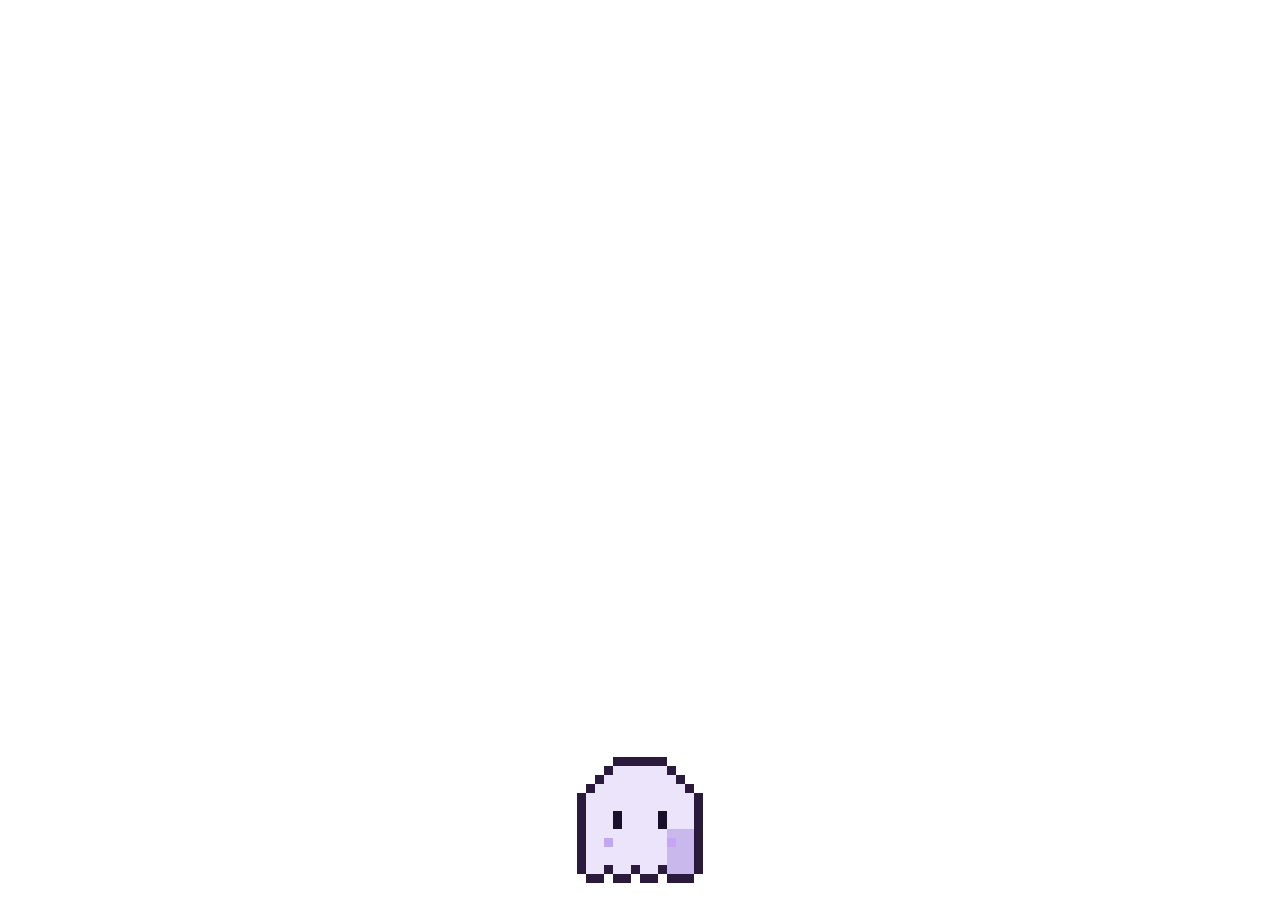
==== src/index.html @ e0abfaef "Poltergeist v0.5" ====
<!DOCTYPE html>
<html lang="en">
<head>
  <meta charset="UTF-8" />
  <meta name="viewport" content="width=device-width, initial-scale=1.0" />
  <link rel="stylesheet" href="style.css" />
  <title>Poltergeist</title>
</head>
<body>
  <div id="stage">
    <div id="bubble" class="bubble"><span class="text"></span><span class="hint">click to dismiss</span></div>
    <div id="char" class="char" data-tauri-drag-region title="drag me · right-click for settings"></div>
  </div>
  <script src="main.js"></script>
</body>
</html>
---- src/style.css ----
:root {
  --cell: 9px;
  --void: #0e0a14;
  --panel: #1b1230;
  --purple: #9d7bd8;
  --purple-bright: #c4a6f5;
  --purple-deep: #3d2459;
  --ghost: #ece4fa;
  --ghost-shade: #c9b8ec;
  --ghost-outline: #2a1b3d;
  --eye: #19102b;
  --blush: #c4a6f5;
  --tear: #8fc7f5;
  --text: #ddd0f5;
  --muted: #8d79b3;
  --mono: "Cascadia Code", "Consolas", "SF Mono", "Menlo", monospace;
}

* { margin: 0; padding: 0; box-sizing: border-box; }

html, body {
  background: transparent;
  overflow: hidden;
  width: 100%;
  height: 100%;
  font-family: var(--mono);
  -webkit-user-select: none;
  user-select: none;
  cursor: default;
}

#stage {
  position: absolute;
  bottom: 8px;
  left: 50%;
  transform: translateX(-50%);
  display: flex;
  flex-direction: column;
  align-items: center;
  gap: 8px;
}

/* ---- ghost ---- */
.char {
  display: grid;
  grid-template-columns: repeat(16, var(--cell));
  grid-template-rows: repeat(16, var(--cell));
  animation: bob 3.6s ease-in-out infinite, aura 2.8s ease-in-out infinite;
  cursor: grab;
}
.char:active { cursor: grabbing; }
.char .px { pointer-events: none; image-rendering: pixelated; }

@keyframes bob {
  0%, 100% { transform: translateY(0); }
  50% { transform: translateY(-5px); }
}
@keyframes aura {
  0%, 100% { filter: drop-shadow(0 0 5px rgba(157, 123, 216, 0.45)) drop-shadow(0 5px 5px rgba(0, 0, 0, 0.55)); }
  50% { filter: drop-shadow(0 0 11px rgba(196, 166, 245, 0.85)) drop-shadow(0 5px 6px rgba(0, 0, 0, 0.55)); }
}

/* celebrate: a happy hop on dismiss (overrides bob+aura while it runs) */
/* translate-only so the pixel grid stays crisp (scale/rotate reveal cell seams) */
.char.celebrate { animation: celebrate 0.6s ease-out 2; }
@keyframes celebrate {
  0%   { transform: translateY(0); }
  25%  { transform: translateY(-14px); }
  45%  { transform: translateY(0); }
  65%  { transform: translateY(-7px); }
  100% { transform: translateY(0); }
}

/* sad: dropped the aura, slower droopy bob, dimmed + cool tint */
.char.sad {
  animation: bob 5.5s ease-in-out infinite;
  filter: grayscale(0.45) brightness(0.82) drop-shadow(0 4px 4px rgba(0, 0, 0, 0.55));
}

/* ---- speech bubble: chunky pixel window ---- */
.bubble {
  max-width: 200px;
  background: var(--panel);
  color: var(--text);
  border: 3px solid var(--purple);
  border-radius: 0; /* pixel, no rounding */
  padding: 9px 13px 8px;
  font-size: 12px;
  line-height: 1.4;
  text-align: center;
  box-shadow: 4px 4px 0 0 var(--purple-deep), 0 0 14px rgba(157, 123, 216, 0.35);
  opacity: 0;
  transform: translateY(6px);
  transition: opacity 0.3s ease, transform 0.3s ease;
  pointer-events: none;
  position: relative;
  image-rendering: pixelated;
}
/* stepped pixel tail — a stair-stepped pyramid, on-grid (no diagonals) */
.bubble::after {
  content: "";
  position: absolute;
  top: 100%; /* hangs off the bottom border, same purple → reads as one frame */
  left: 50%;
  transform: translateX(-50%);
  width: 22px;
  height: 12px;
  background: var(--purple);
  clip-path: polygon(
    0 0, 100% 0,
    100% 33.3%, 81.8% 33.3%,
    81.8% 66.7%, 63.6% 66.7%,
    63.6% 100%, 36.4% 100%,
    36.4% 66.7%, 18.2% 66.7%,
    18.2% 33.3%, 0 33.3%
  );
}
.bubble.show {
  opacity: 1;
  transform: translateY(0);
  pointer-events: auto;
  cursor: pointer;
  animation: flicker 3s ease-in-out infinite;
}
.bubble:hover { background: #241640; }
.bubble .hint {
  display: block;
  margin-top: 4px;
  font-size: 9px;
  letter-spacing: 1.5px;
  text-transform: uppercase;
  color: var(--purple);
}

@keyframes flicker {
  0%, 100% { box-shadow: 4px 4px 0 0 var(--purple-deep), 0 0 14px rgba(157, 123, 216, 0.35); }
  50% { box-shadow: 4px 4px 0 0 var(--purple-deep), 0 0 22px rgba(196, 166, 245, 0.6); }
}
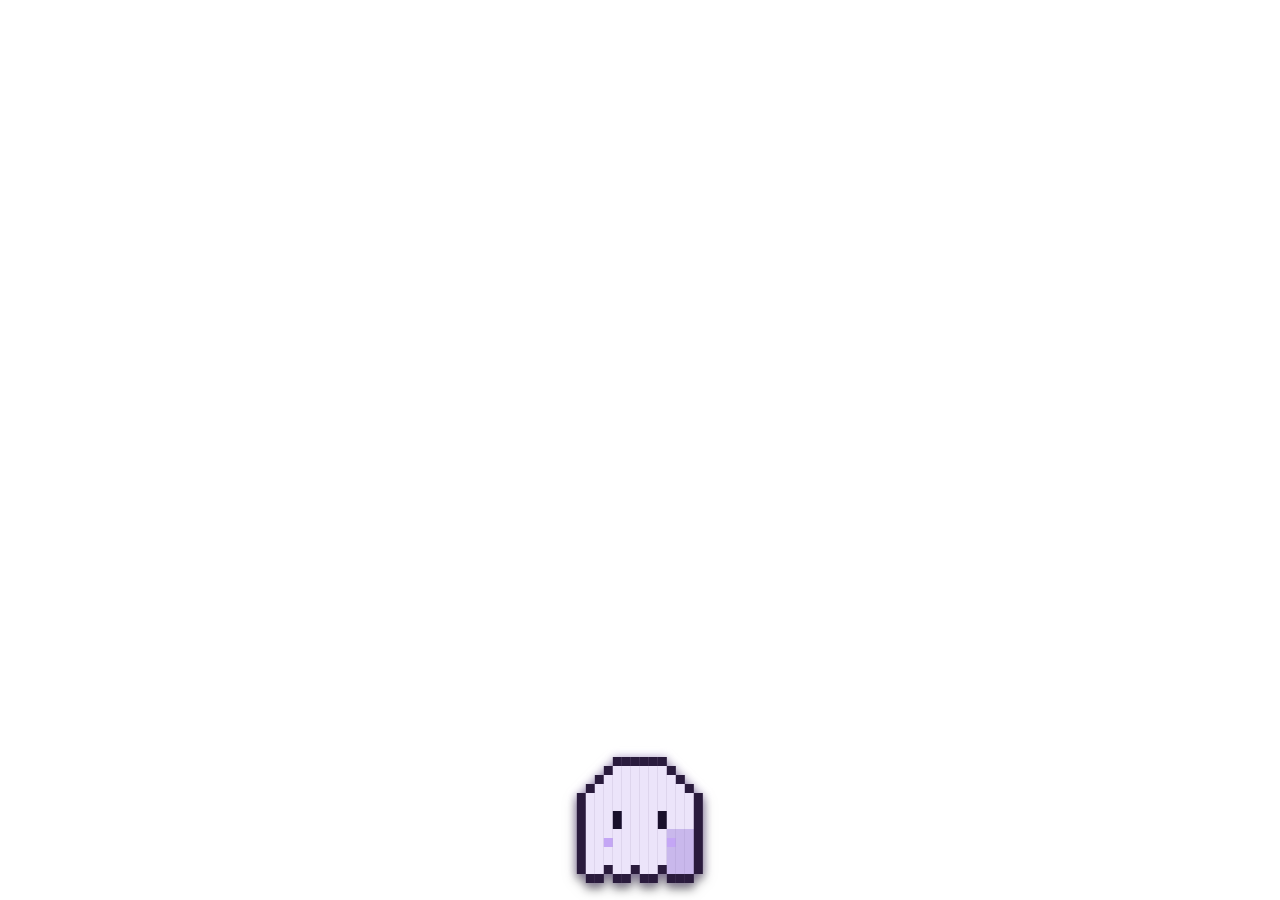
==== commit be693b47: "Poltergeist v1.5.0: stacked-nudge chime + queue counter A nudge that arrives while another bubble is" ====
--- a/src/index.html
+++ b/src/index.html
@@ -3,14 +3,22 @@
 <head>
   <meta charset="UTF-8" />
   <meta name="viewport" content="width=device-width, initial-scale=1.0" />
+  <link rel="stylesheet" href="tokens.css" />
+  <script src="theme.js"></script>
   <link rel="stylesheet" href="style.css" />
   <title>Poltergeist</title>
 </head>
 <body>
   <div id="stage">
-    <div id="bubble" class="bubble"><span class="text"></span><span class="hint">click to dismiss</span></div>
-    <div id="char" class="char" data-tauri-drag-region title="drag me · right-click for settings"></div>
+    <div id="bubble" class="bubble" role="status" aria-live="polite"><img class="agentlogo" alt="" hidden /><span class="text"></span><span class="hint">click to dismiss</span><span class="stack" hidden></span></div>
+    <div id="ghostwrap">
+      <div id="flames" aria-hidden="true"><span></span><span></span><span></span><span></span><span></span></div>
+      <div id="char" class="char" data-tauri-drag-region role="button" aria-label="Poltergeist ghost — drag to move, right-click for settings" title="drag me · right-click for settings"></div>
+      <div id="pad" class="pad" aria-hidden="true"></div>
+      <div id="zzz" aria-hidden="true"><span>z</span><span>z</span><span>z</span></div>
+    </div>
   </div>
+  <script src="winpos.js"></script>
   <script src="main.js"></script>
 </body>
 </html>
--- a/src/tokens.css
+++ b/src/tokens.css
@@ -0,0 +1,114 @@
+/* Shared spectral palette — the one source of truth for all four windows
+   (character overlay, settings, to-do, calendar). Each window <link>s this
+   before its own styles, so a palette change is a one-file edit and the
+   windows can't drift apart. main.js also reads the ghost/eye/blush/tear/void
+   vars at runtime for the sprite cells, so they must live on :root here. */
+:root {
+  --void: #0e0a14;
+  --panel: #1b1230;
+  --row: #221636;
+  --row-hover: #241640;
+  --purple: #9d7bd8;
+  --purple-bright: #c4a6f5;
+  --purple-deep: #3d2459;
+  /* rgb triplets of the two purples + the focus amber, for glow/shadow alphas
+     via rgb(var(--x) / A) — keeps spectral glows from drifting off-palette */
+  --purple-rgb: 157 123 216;
+  --purple-bright-rgb: 196 166 245;
+  --amber-rgb: 227 178 60;
+  --ghost: #ece4fa;
+  --ghost-shade: #c9b8ec;
+  --ghost-outline: #2a1b3d;
+  --eye: #19102b;
+  --blush: #c4a6f5;
+  --tear: #8fc7f5;
+  --text: #ddd0f5;
+  /* focus-notebook cover (main.js PAD sprite) — themed so the pad recolors
+     with the palette like the ghost does; shade is the lighter depth edge */
+  --pad-cover: #6b4ba0;
+  --pad-shade: #7d5cb0;
+  /* lifted from #8d79b3 → clears WCAG AA (4.5:1) on --row, not just --void */
+  --muted: #9a86bd;
+  /* resting border for form fields + icon buttons — theme-tuned alpha so each
+     palette clears WCAG 1.4.11 (3:1) on both --void and --panel while staying
+     as dim as it can (--purple-deep at ~1.5:1 stays shadow-ink only) */
+  --border: rgb(var(--purple-rgb) / 0.7);
+  /* pencil in the focus-notebook sprite — constant across themes, like --tear */
+  --pad-pencil: #e3b23c;
+  --pad-eraser: #eaa0c2;
+  --danger: #c77;
+  --danger-bright: #e89;
+  --mono: "Cascadia Code", "Consolas", "SF Mono", "Menlo", monospace;
+}
+
+/* Alternate themes: applied via document.documentElement.dataset.theme (see
+   theme.js, shared by all four windows). Each block only overrides the palette
+   colors — layout vars, --amber-rgb (focus glow), and --mono stay from :root.
+   Colors are hand-tuned but freely tweakable; --muted must clear ~4.5:1 on --row,
+   and --border must clear 3:1 on both --void and --panel (WCAG 1.4.11). */
+:root[data-theme="matcha"] {
+  --void: #0d1410;
+  --panel: #14201a;
+  --row: #1a281f;
+  --row-hover: #1f2f24;
+  --purple: #83c69a;
+  --purple-bright: #a8e0b8;
+  --purple-deep: #24422f;
+  --purple-rgb: 131 198 154;
+  --purple-bright-rgb: 168 224 184;
+  --ghost: #eaf5ec;
+  --ghost-shade: #c2ddc9;
+  --ghost-outline: #1b3325;
+  --eye: #10231a;
+  --blush: #a8e0b8;
+  --tear: #8fc7f5;
+  --text: #d3ebd8;
+  --pad-cover: #4a7d5c;
+  --pad-shade: #5c8f6d;
+  --muted: #8fb89c;
+  --border: rgb(var(--purple-rgb) / 0.52); /* brighter green needs less alpha for 3:1 */
+}
+:root[data-theme="sundae"] {
+  --void: #160e14;
+  --panel: #241422;
+  --row: #2c1929;
+  --row-hover: #331d2f;
+  --purple: #d886b0;
+  --purple-bright: #f0aecb;
+  --purple-deep: #52243f;
+  --purple-rgb: 216 134 176;
+  --purple-bright-rgb: 240 174 203;
+  --ghost: #fae6f0;
+  --ghost-shade: #e6bcd3;
+  --ghost-outline: #3d1b30;
+  --eye: #2b1022;
+  --blush: #f0aecb;
+  --tear: #8fc7f5;
+  --text: #f0d4e2;
+  --pad-cover: #a04b78;
+  --pad-shade: #b05c89;
+  --muted: #bd8aa5;
+  --border: rgb(var(--purple-rgb) / 0.6);
+}
+:root[data-theme="slate"] {
+  --void: #0e1116;
+  --panel: #161b24;
+  --row: #1c222d;
+  --row-hover: #212836;
+  --purple: #7f9cc4;
+  --purple-bright: #a8c0e0;
+  --purple-deep: #2a3546;
+  --purple-rgb: 127 156 196;
+  --purple-bright-rgb: 168 192 224;
+  --ghost: #e8edf5;
+  --ghost-shade: #c4cede;
+  --ghost-outline: #1e2735;
+  --eye: #121824;
+  --blush: #a8c0e0;
+  --tear: #8fc7f5;
+  --text: #d2dbe9;
+  --pad-cover: #465f88;
+  --pad-shade: #567099;
+  --muted: #8a99b0;
+  --border: rgb(var(--purple-rgb) / 0.64);
+}
--- a/src/style.css
+++ b/src/style.css
@@ -1,19 +1,7 @@
+/* palette lives in tokens.css (shared across all windows); only the overlay's
+   own pixel-grid unit is window-specific. */
 :root {
   --cell: 9px;
-  --void: #0e0a14;
-  --panel: #1b1230;
-  --purple: #9d7bd8;
-  --purple-bright: #c4a6f5;
-  --purple-deep: #3d2459;
-  --ghost: #ece4fa;
-  --ghost-shade: #c9b8ec;
-  --ghost-outline: #2a1b3d;
-  --eye: #19102b;
-  --blush: #c4a6f5;
-  --tear: #8fc7f5;
-  --text: #ddd0f5;
-  --muted: #8d79b3;
-  --mono: "Cascadia Code", "Consolas", "SF Mono", "Menlo", monospace;
 }
 
 * { margin: 0; padding: 0; box-sizing: border-box; }
@@ -41,23 +29,88 @@
 }
 
 /* ---- ghost ---- */
+#ghostwrap { position: relative; }
+
+/* poltergeist flames: purple tongues behind the ghost, only when angry */
+#flames {
+  position: absolute;
+  inset: -6px -4px 0;
+  z-index: -1;
+  display: none;
+  justify-content: center;
+  align-items: flex-end;
+  gap: 3px;
+  pointer-events: none;
+}
+#flames.lit { display: flex; }
+#flames span {
+  width: calc(var(--cell) * 1.4);
+  height: calc(var(--cell) * 3);
+  background: linear-gradient(to top, var(--purple-deep) 0%, var(--purple) 45%, var(--purple-bright) 100%);
+  border-radius: 45% 45% 18% 18% / 65% 65% 35% 35%;
+  filter: drop-shadow(0 0 6px rgb(var(--purple-bright-rgb) / 0.8));
+  animation: flameflicker 0.5s ease-in-out infinite;
+}
+#flames span:nth-child(2) { height: calc(var(--cell) * 4); animation-delay: 0.12s; }
+#flames span:nth-child(3) { height: calc(var(--cell) * 5); animation-delay: 0.06s; }
+#flames span:nth-child(4) { height: calc(var(--cell) * 4); animation-delay: 0.18s; }
+#flames span:nth-child(5) { height: calc(var(--cell) * 3); animation-delay: 0.24s; }
+@keyframes flameflicker {
+  0%, 100% { transform: scaleY(1) translateY(0); opacity: 0.8; }
+  50% { transform: scaleY(1.35) translateY(-4px); opacity: 1; }
+}
+
+/* angry: drop the bob for a tight shake + a hot purple glow */
+.char.angry {
+  animation: angryshake 0.16s steps(2) infinite;
+  filter: drop-shadow(0 0 9px rgb(var(--purple-bright-rgb) / 0.95)) drop-shadow(0 0 16px rgb(var(--purple-rgb) / 0.75));
+}
+@keyframes angryshake {
+  0% { transform: translate(-1px, 0); }
+  100% { transform: translate(1px, 0); }
+}
+
 .char {
   display: grid;
   grid-template-columns: repeat(16, var(--cell));
   grid-template-rows: repeat(16, var(--cell));
-  animation: bob 3.6s ease-in-out infinite, aura 2.8s ease-in-out infinite;
+  animation: bob 3.6s ease-in-out infinite;
+  /* static: the breathing comes from the #ghostwrap::before glow layer below —
+     animating filter re-rasterizes the shadow every frame, and GPU is disabled */
+  filter: drop-shadow(0 0 5px rgb(var(--purple-rgb) / 0.45)) drop-shadow(0 5px 5px rgba(0, 0, 0, 0.55));
   cursor: grab;
 }
 .char:active { cursor: grabbing; }
 .char .px { pointer-events: none; image-rendering: pixelated; }
+
+/* breathing aura: a soft glow layer pulsing opacity (compositor-cheap) instead of
+   animating drop-shadow. Hidden for sad/angry/sleeping — those moods dropped the
+   aura before (they own their filter); writing recolors it amber (focus glow). */
+#ghostwrap::before {
+  content: "";
+  position: absolute;
+  /* bottom-anchored to the ghost body (bottom 16 rows) so it stays centered even when
+     the grid grows to 24 rows for a hat — a %-based inset would ride up over the hat */
+  left: 0; right: 0; bottom: var(--cell); height: calc(var(--cell) * 13);
+  z-index: -2; /* behind the flames at -1 */
+  background: radial-gradient(closest-side, rgb(var(--purple-bright-rgb) / 0.4), transparent);
+  animation: aura 2.8s ease-in-out infinite;
+  pointer-events: none;
+}
+#ghostwrap.sleeping::before,
+#ghostwrap:has(.char.sad)::before,
+#ghostwrap:has(.char.angry)::before { display: none; }
+#ghostwrap.writing::before {
+  background: radial-gradient(closest-side, rgb(var(--amber-rgb) / 0.4), transparent);
+}
 
 @keyframes bob {
   0%, 100% { transform: translateY(0); }
   50% { transform: translateY(-5px); }
 }
 @keyframes aura {
-  0%, 100% { filter: drop-shadow(0 0 5px rgba(157, 123, 216, 0.45)) drop-shadow(0 5px 5px rgba(0, 0, 0, 0.55)); }
-  50% { filter: drop-shadow(0 0 11px rgba(196, 166, 245, 0.85)) drop-shadow(0 5px 6px rgba(0, 0, 0, 0.55)); }
+  0%, 100% { opacity: 0; }
+  50% { opacity: 1; }
 }
 
 /* celebrate: a happy hop on dismiss (overrides bob+aura while it runs) */
@@ -75,6 +128,68 @@
 .char.sad {
   animation: bob 5.5s ease-in-out infinite;
   filter: grayscale(0.45) brightness(0.82) drop-shadow(0 4px 4px rgba(0, 0, 0, 0.55));
+}
+
+/* sleeping: dropped the aura, dimmed, a slow deep "breathing" bob */
+.char.sleeping {
+  animation: bob 6.5s ease-in-out infinite;
+  filter: brightness(0.78) drop-shadow(0 0 5px rgb(var(--purple-rgb) / 0.4)) drop-shadow(0 4px 4px rgba(0, 0, 0, 0.55));
+}
+
+/* ---- sleep "z z z": a rising, staggered trail above the dozing ghost ---- */
+#zzz {
+  position: absolute;
+  top: calc(var(--cell) * -0.4);
+  right: calc(var(--cell) * -0.6);
+  display: none;
+  width: calc(var(--cell) * 3);
+  height: calc(var(--cell) * 2.5);
+  pointer-events: none;
+}
+#ghostwrap.sleeping #zzz { display: block; }
+#zzz span {
+  position: absolute;
+  bottom: 0;
+  font-family: var(--mono);
+  font-weight: 700;
+  color: var(--purple-bright);
+  text-shadow: 0 0 6px rgb(var(--purple-bright-rgb) / 0.55);
+  opacity: 0;
+  /* ease-out-quint: drifts up fast then eases as it fades */
+  animation: zfloat 3.3s cubic-bezier(0.22, 1, 0.36, 1) infinite;
+}
+#zzz span:nth-child(1) { left: 0;  font-size: 9px;  animation-delay: 0s; }
+#zzz span:nth-child(2) { left: 7px; font-size: 12px; animation-delay: 1.1s; }
+#zzz span:nth-child(3) { left: 15px; font-size: 15px; animation-delay: 2.2s; }
+@keyframes zfloat {
+  0%   { opacity: 0; transform: translate(0, 4px) scale(0.6); }
+  18%  { opacity: 0.95; }
+  70%  { opacity: 0.85; }
+  100% { opacity: 0; transform: translate(9px, -18px) scale(1.1); }
+}
+
+/* ---- focus mode: a pixel notebook the ghost writes in ---- */
+/* a sprite grid like the ghost (built in main.js -> buildPad/renderPad), shown in
+   front of the lower body only while "writing". We see the BACK cover — the page
+   faces the ghost and stays hidden; only the pencil top pokes above the binding
+   edge and walks side-to-side. Cells run at 0.8 --cell so it reads as a held pad. */
+#pad {
+  position: absolute;
+  left: 50%;
+  bottom: calc(var(--cell) * 0.6);
+  transform: translateX(-50%);
+  display: none;
+  grid-template-columns: repeat(10, calc(var(--cell) * 0.8));
+  grid-template-rows: repeat(9, calc(var(--cell) * 0.8));
+  z-index: 1; /* in front of the ghost body (flames sit behind at -1) */
+  filter: drop-shadow(2px 3px 0 rgba(0, 0, 0, 0.5)) drop-shadow(0 0 8px rgb(var(--purple-bright-rgb) / 0.3));
+}
+#ghostwrap.writing #pad { display: grid; }
+#pad .px { pointer-events: none; image-rendering: pixelated; }
+/* a soft focus glow on the ghost itself, so the whole mode reads as "focusing"
+   (the breathing amber comes from the recolored #ghostwrap::before layer above) */
+#ghostwrap.writing #char {
+  filter: drop-shadow(0 0 6px rgb(var(--amber-rgb) / 0.5)) drop-shadow(0 5px 5px rgba(0, 0, 0, 0.55));
 }
 
 /* ---- speech bubble: chunky pixel window ---- */
@@ -88,10 +203,12 @@
   font-size: 12px;
   line-height: 1.4;
   text-align: center;
-  box-shadow: 4px 4px 0 0 var(--purple-deep), 0 0 14px rgba(157, 123, 216, 0.35);
+  text-wrap: balance; /* even line lengths on multi-line reminder labels */
+  box-shadow: 4px 4px 0 0 var(--purple-deep), 0 0 14px rgb(var(--purple-rgb) / 0.35);
   opacity: 0;
   transform: translateY(6px);
-  transition: opacity 0.3s ease, transform 0.3s ease;
+  /* ease-out-expo: the bubble decelerates as it arrives (entrance, not symmetric) */
+  transition: opacity 0.28s cubic-bezier(0.16, 1, 0.3, 1), transform 0.28s cubic-bezier(0.16, 1, 0.3, 1), border-color 0.15s ease;
   pointer-events: none;
   position: relative;
   image-rendering: pixelated;
@@ -120,19 +237,73 @@
   transform: translateY(0);
   pointer-events: auto;
   cursor: pointer;
-  animation: flicker 3s ease-in-out infinite;
-}
-.bubble:hover { background: #241640; }
+}
+/* flicker: a glow layer pulsing opacity instead of animating box-shadow values —
+   shadow animation repaints every frame, and GPU is disabled (see CLAUDE.md) */
+.bubble::before {
+  content: "";
+  position: absolute;
+  inset: 0;
+  z-index: -1;
+  box-shadow: 0 0 22px rgb(var(--purple-bright-rgb) / 0.6);
+  opacity: 0;
+  pointer-events: none;
+}
+.bubble.show::before { animation: flicker 3s ease-in-out infinite; }
+/* the bubble is the click target — make hover legible (border lifts) */
+.bubble:hover { background: var(--row-hover); border-color: var(--purple-bright); }
 .bubble .hint {
   display: block;
   margin-top: 4px;
-  font-size: 9px;
+  font-size: 10px;
   letter-spacing: 1.5px;
   text-transform: uppercase;
   color: var(--purple);
 }
+#bubble .agentlogo { width: 16px; height: 16px; vertical-align: -3px; margin-right: 4px; image-rendering: auto; }
+#bubble .agentlogo[hidden] { display: none; }
+/* stacked-nudge counter — pinned to the bubble's top-right corner, inside the
+   frame so it stays within the reported click rect */
+#bubble .stack {
+  position: absolute;
+  top: -3px;
+  right: -3px;
+  min-width: 18px;
+  padding: 1px 3px;
+  background: var(--purple);
+  color: var(--void);
+  font-size: 10px;
+  font-weight: bold;
+  line-height: 1.4;
+  text-align: center;
+}
+#bubble .stack[hidden] { display: none; }
 
 @keyframes flicker {
-  0%, 100% { box-shadow: 4px 4px 0 0 var(--purple-deep), 0 0 14px rgba(157, 123, 216, 0.35); }
-  50% { box-shadow: 4px 4px 0 0 var(--purple-deep), 0 0 22px rgba(196, 166, 245, 0.6); }
-}
+  0%, 100% { opacity: 0; }
+  50% { opacity: 1; }
+}
+
+/* accessibility: the ghost is always on screen, so honor reduced-motion by
+   killing the perpetual bob/aura/flicker/flames. Keep a static glow so it still
+   reads as spectral. (JS blink is gated separately in main.js.) */
+@media (prefers-reduced-motion: reduce) {
+  .char, .char.celebrate, .char.angry {
+    animation: none;
+    filter: drop-shadow(0 0 7px rgb(var(--purple-rgb) / 0.6)) drop-shadow(0 5px 5px rgba(0, 0, 0, 0.55));
+  }
+  .char.sad { animation: none; } /* keeps its own dimmed filter */
+  .char.sleeping { animation: none; } /* keeps its own dimmed filter */
+  #flames span { animation: none; }
+  /* the breathing glow layers hold still (the static char filters carry the glow) */
+  #ghostwrap::before { display: none; }
+  .bubble::before { animation: none; }
+  /* hold the zzz steady as a static "z z z" so sleep still reads without motion */
+  #zzz span { animation: none; opacity: 0.9; transform: none; }
+  .bubble, .bubble.show { transition: none; animation: none; }
+  /* focus mode: hold the glow steady (the pad renders a static frame in JS) */
+  #ghostwrap.writing #char {
+    animation: none;
+    filter: drop-shadow(0 0 8px rgb(var(--amber-rgb) / 0.6)) drop-shadow(0 5px 5px rgba(0, 0, 0, 0.55));
+  }
+}
